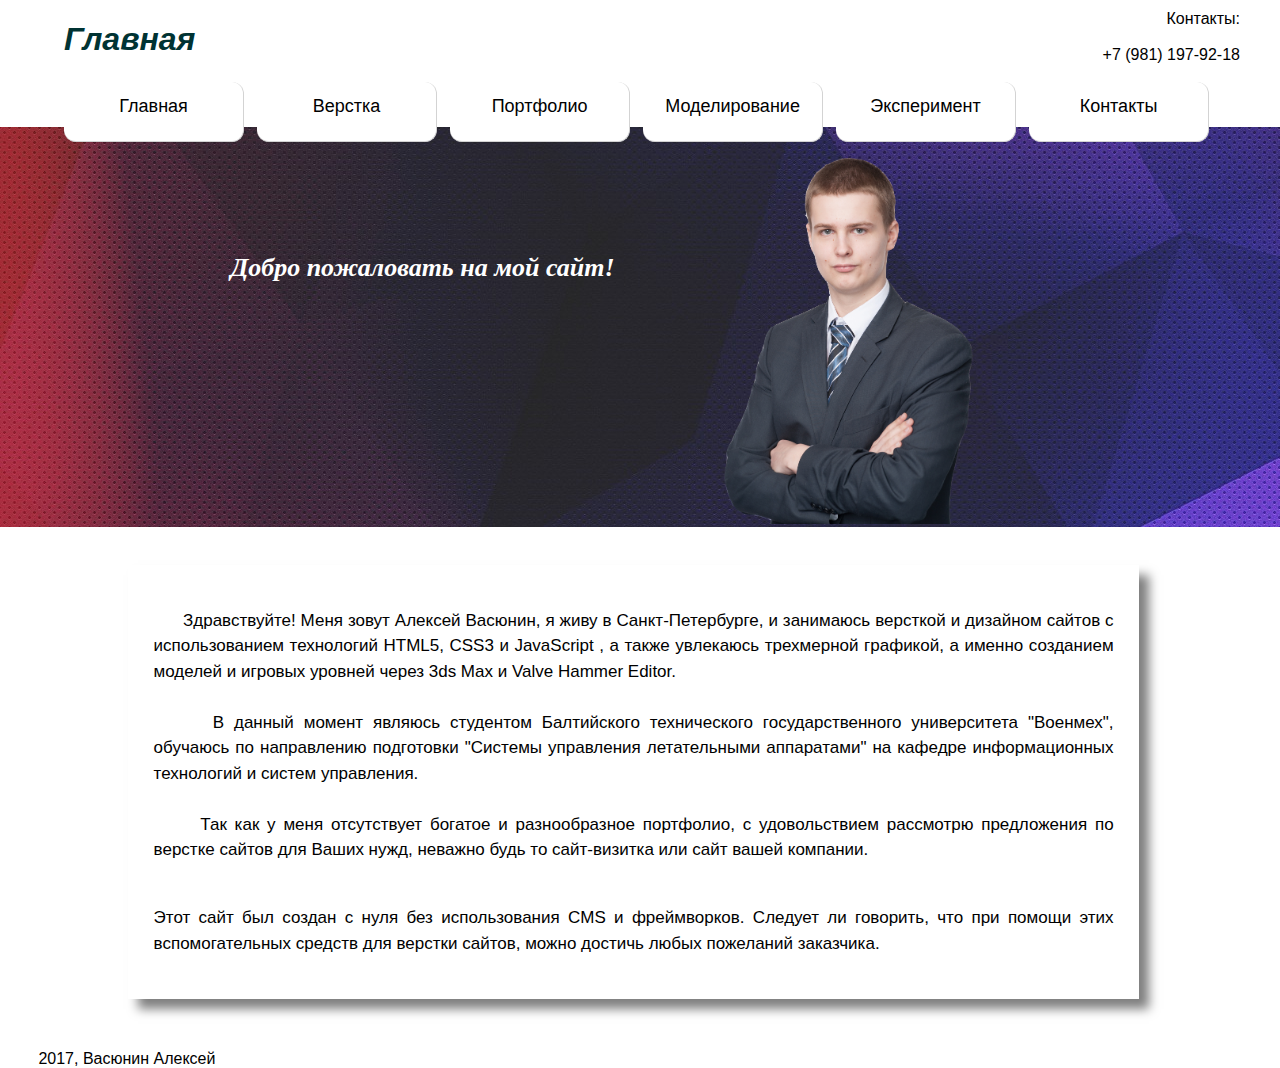
==== index.html @ ed502174 "Update index.html" ====
<!DOCTYPE html>
<html>
	<head>
		<meta charset="utf-8">
		<meta http-equiv="Cache-Control" content="no-cache">
		<link rel="stylesheet" type="text/css" href="common.css">
		<link rel="stylesheet" type="text/css" href="fonts.css">
		<link rel="stylesheet" type="text/css" href="stylesheets/style_index.css">
		<title>Главная</title>
		<!--Для Internet Explorer-->
		<link rel="icon" type="image/vnd.microsoft.icon" href="images/favicon.ico">
		<!--Для браузеров-->
		<link rel="shortcut icon" type="image/x-icon" href="images/favicon.ico">
	</head>
	<body>
		<div class="header">
			<div class="header_left">
				<h1 style="color:#003333"><i>Главная</i></h1>
			</div>
			<div class="header_right">
				Контакты:<br><br>
				+7 (981) 197-92-18
				<!--<a title="Перейти на мою страницу ВКонтакте" href="https://vk.com/missing_id">Страница ВКонтакте</a>-->
			</div>
		</div>
		<div class="menu">
			<a name="menu_link_a" href="index.html"><div class="menu_button first_button">Главная</div></a>
			<a name="menu_link_a" href="layout.html"><div class="menu_button">Верстка</div></a>
			<a name="menu_link_a" href="portfolio.html"><div class="menu_button">Портфолио</div></a>
			<a name="menu_link_a" href="modelling.html"><div class="menu_button">Моделирование</div></a>
			<a name="menu_link_a" href="experiment.html"><div class="menu_button">Эксперимент</div></a>
			<a name="menu_link_a" href="feedback.html"><div class="menu_button">Контакты</div></a>
		</div>
		<div class="photo_block">
			<p class="quote">Добро пожаловать на мой сайт!</p>
			<div class="helper_div">
				<img class="new_me" src="images/me_2.png" oncontextmenu="return false;">
			</div>
		</div>
		<div class="main">
			<p align="justify" style="font-size: 17px; line-height: 1.5;">&nbsp;&nbsp;&nbsp;&nbsp;&nbsp;&nbsp;Здравствуйте! Меня зовут Алексей Васюнин, я живу в Санкт-Петербурге, и занимаюсь версткой и дизайном сайтов с использованием технологий HTML5, CSS3 и JavaScript
				, а также увлекаюсь трехмерной графикой, а именно созданием моделей и игровых уровней через 3ds Max и Valve Hammer Editor.<br><br>
				&nbsp;&nbsp;&nbsp;&nbsp;&nbsp;&nbsp;В данный момент являюсь студентом Балтийского технического государственного университета "Военмех", обучаюсь по направлению подготовки "Системы управления летательными аппаратами" на кафедре информационных технологий и систем управления.<br><br>
				&nbsp;&nbsp;&nbsp;&nbsp;&nbsp;&nbsp;Так как у меня отсутствует богатое и разнообразное портфолио, с удовольствием рассмотрю предложения по верстке сайтов для Ваших нужд, неважно будь то сайт-визитка или сайт вашей компании.<br><br>
			<p align="justify" style="font-size: 17px; line-height: 1.5;">Этот сайт был создан с нуля без использования CMS и фреймворков. Следует ли говорить, 
			что при помощи этих вспомогательных средств для верстки сайтов, можно достичь любых пожеланий заказчика.</p>
		</div>
		<span style="padding-left: 3%;">2017, Васюнин Алексей</span> 
		<!--
		<script src="javascripts/main.js"></script>
		-->
	</body>
</html>
---- common.css ----
body {
	background-image: url("BackgroundS.jpg");
	background-attachment: fixed;
	margin: 0px;
	font-family: "PT Sans", sans-serif;
}

a:hover {
	color: red;
	cursor:pointer;		
}

.header {
	width:100%;
	height:82px;
	background-image: url("BackgroundS.jpg");
	background-position: 50% 80%;
}

.header_left {
	margin-left: 5%;
	float: left;
	width: 68%;
	height: 80px;
	text-align: left;
}

.header_right {
	padding-top: 10px;
	margin-right: 40px;
	float: right;
	width: 20%;
	height: 70px;
	color: black;
	text-align: right;
}

.menu {
  background-image: url("BackgroundS.jpg");
  background-position: 50% 84%;
  height: 45px;
  width: 100%;
}

.first_button {
	margin-left: 5%;
}

.menu_button {
  background-color: white;
  border-bottom: 1px solid lightgray;
  border-radius: 12px;
  float:left;
  width: 14%;
  height: 45px;
  color: black;
  border-right: 1px solid lightgray;
  text-align:center;
  padding-top: 14px;
  margin-right:1%;
  font-size: 18px;
}

.menu_button:hover {
	color: green;
	border-top: 4px solid green;
}
/*--------------------------ОБЩЕЕ----------------------*/

.photo_block {
  background-image: url(images/new_background.jpg);
  width: 100%;
  height: 400px;
}

.helper_div {
  position:absolute;
  right: 10%;
  float: right;
  width: 35%;
  height:398px;
  /*padding-right: 10%;*/
}

.new_me {
  float:bottom;
  width:270px;
}

.quote {
  position:absolute;
  font-family: Book Antiqua;
  font-size: 26px;
  font-weight: bold;
  font-style: italic;
  color: white;
  float:left;
  padding-left: 18%;
  text-align:left;
  padding-top: 100px;
}

.main {
	width: 75%; 
	padding: 2%; 
	margin-left: 10%; 
	margin-top: 3%;
	margin-bottom: 4%;
	box-shadow: 10px 10px 10px rgba(0,0,0,0.5);
	background-color: white;
}
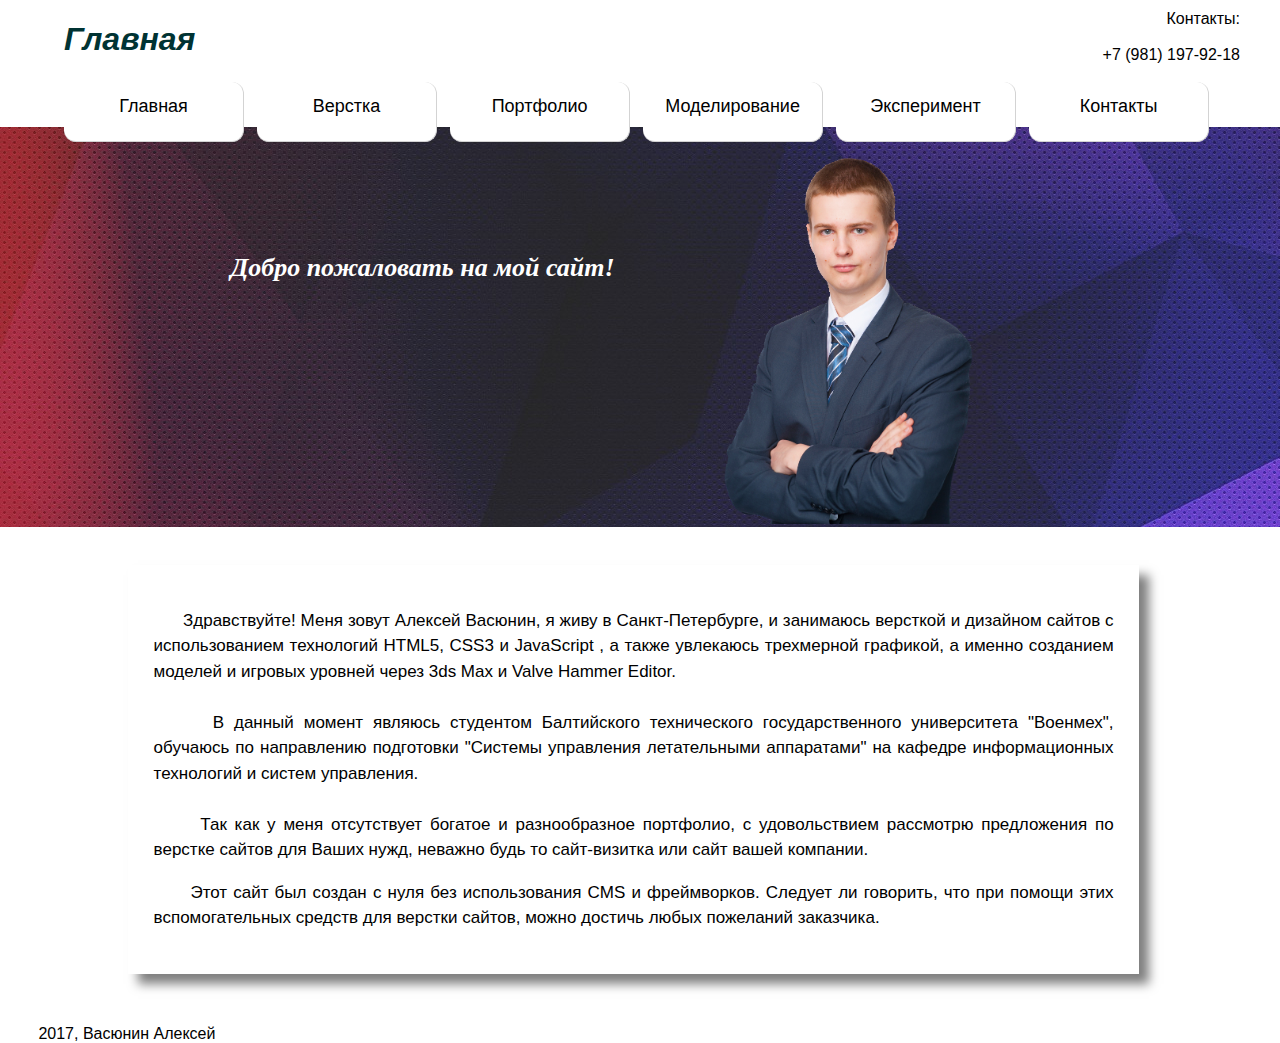
==== commit 07dc33f1: "Update index.html" ====
--- a/index.html
+++ b/index.html
@@ -41,11 +41,13 @@
 			<p align="justify" style="font-size: 17px; line-height: 1.5;">&nbsp;&nbsp;&nbsp;&nbsp;&nbsp;&nbsp;Здравствуйте! Меня зовут Алексей Васюнин, я живу в Санкт-Петербурге, и занимаюсь версткой и дизайном сайтов с использованием технологий HTML5, CSS3 и JavaScript
 				, а также увлекаюсь трехмерной графикой, а именно созданием моделей и игровых уровней через 3ds Max и Valve Hammer Editor.<br><br>
 				&nbsp;&nbsp;&nbsp;&nbsp;&nbsp;&nbsp;В данный момент являюсь студентом Балтийского технического государственного университета "Военмех", обучаюсь по направлению подготовки "Системы управления летательными аппаратами" на кафедре информационных технологий и систем управления.<br><br>
-				&nbsp;&nbsp;&nbsp;&nbsp;&nbsp;&nbsp;Так как у меня отсутствует богатое и разнообразное портфолио, с удовольствием рассмотрю предложения по верстке сайтов для Ваших нужд, неважно будь то сайт-визитка или сайт вашей компании.<br><br>
-			<p align="justify" style="font-size: 17px; line-height: 1.5;">Этот сайт был создан с нуля без использования CMS и фреймворков. Следует ли говорить, 
+				&nbsp;&nbsp;&nbsp;&nbsp;&nbsp;&nbsp;Так как у меня отсутствует богатое и разнообразное портфолио, с удовольствием рассмотрю предложения по верстке сайтов для Ваших нужд, неважно будь то сайт-визитка или сайт вашей компании.<br>
+			<p align="justify" style="font-size: 17px; line-height: 1.5;">&nbsp;&nbsp;&nbsp;&nbsp;&nbsp;&nbsp;Этот сайт был создан с нуля без использования CMS и фреймворков. Следует ли говорить, 
 			что при помощи этих вспомогательных средств для верстки сайтов, можно достичь любых пожеланий заказчика.</p>
 		</div>
-		<span style="padding-left: 3%;">2017, Васюнин Алексей</span> 
+		<div class="footer">
+			<span style="padding-left: 3%;">2017, Васюнин Алексей</span>
+		</div>
 		<!--
 		<script src="javascripts/main.js"></script>
 		-->
--- a/stylesheets/style_index.css
+++ b/stylesheets/style_index.css
@@ -0,0 +1,42 @@
+.photo_block {
+  background-image: url(../images/new_background.jpg);
+  width: 100%;
+  height: 400px;
+}
+
+.helper_div {
+  position:absolute;
+  right: 10%;
+  float: right;
+  width: 35%;
+  height:398px;
+  /*padding-right: 10%;*/
+}
+
+.new_me {
+  float:bottom;
+  width:270px;
+}
+
+.quote {
+  position:absolute;
+  font-family: Book Antiqua;
+  font-size: 26px;
+  font-weight: bold;
+  font-style: italic;
+  color: white;
+  float:left;
+  padding-left: 18%;
+  text-align:left;
+  padding-top: 100px;
+}
+
+.main {
+	width: 75%; 
+	padding: 2%; 
+	margin-left: 10%; 
+	margin-top: 3%;
+	margin-bottom: 4%;
+	box-shadow: 10px 10px 10px rgba(0,0,0,0.5);
+	background-color: white;
+}
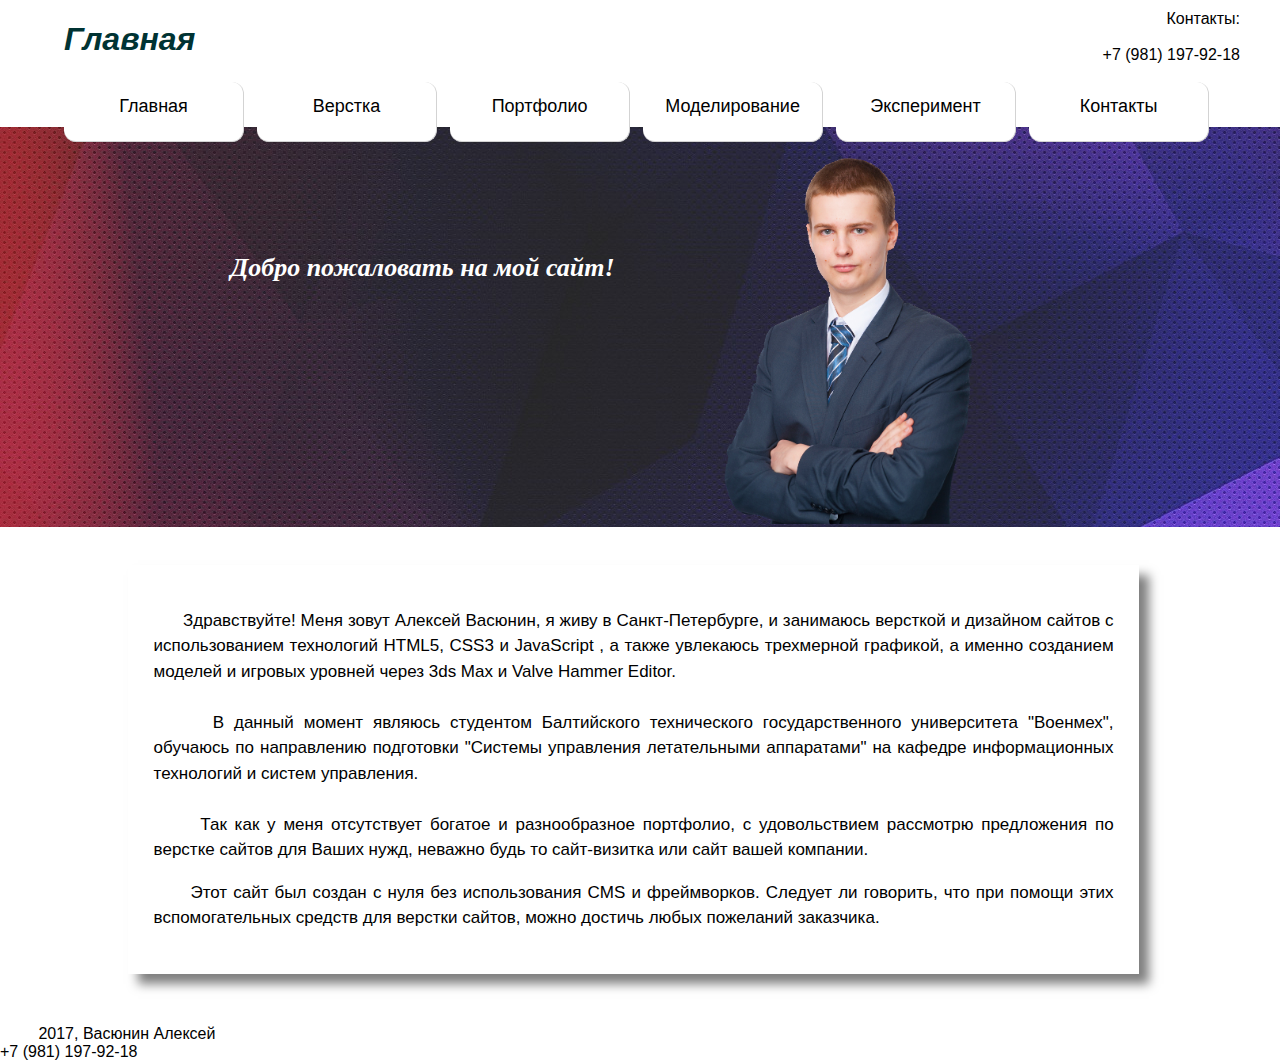
==== commit 4a3a03fe: "Update index.html" ====
--- a/index.html
+++ b/index.html
@@ -46,7 +46,12 @@
 			что при помощи этих вспомогательных средств для верстки сайтов, можно достичь любых пожеланий заказчика.</p>
 		</div>
 		<div class="footer">
-			<span style="padding-left: 3%;">2017, Васюнин Алексей</span>
+			<div class="footer_left">
+				<span style="padding-left: 3%;">2017, Васюнин Алексей</span>
+			</div>
+			<div class="footer_right">
+				<span style="padding-right: 3%;"> +7 (981) 197-92-18</span>
+			</div>
 		</div>
 		<!--
 		<script src="javascripts/main.js"></script>
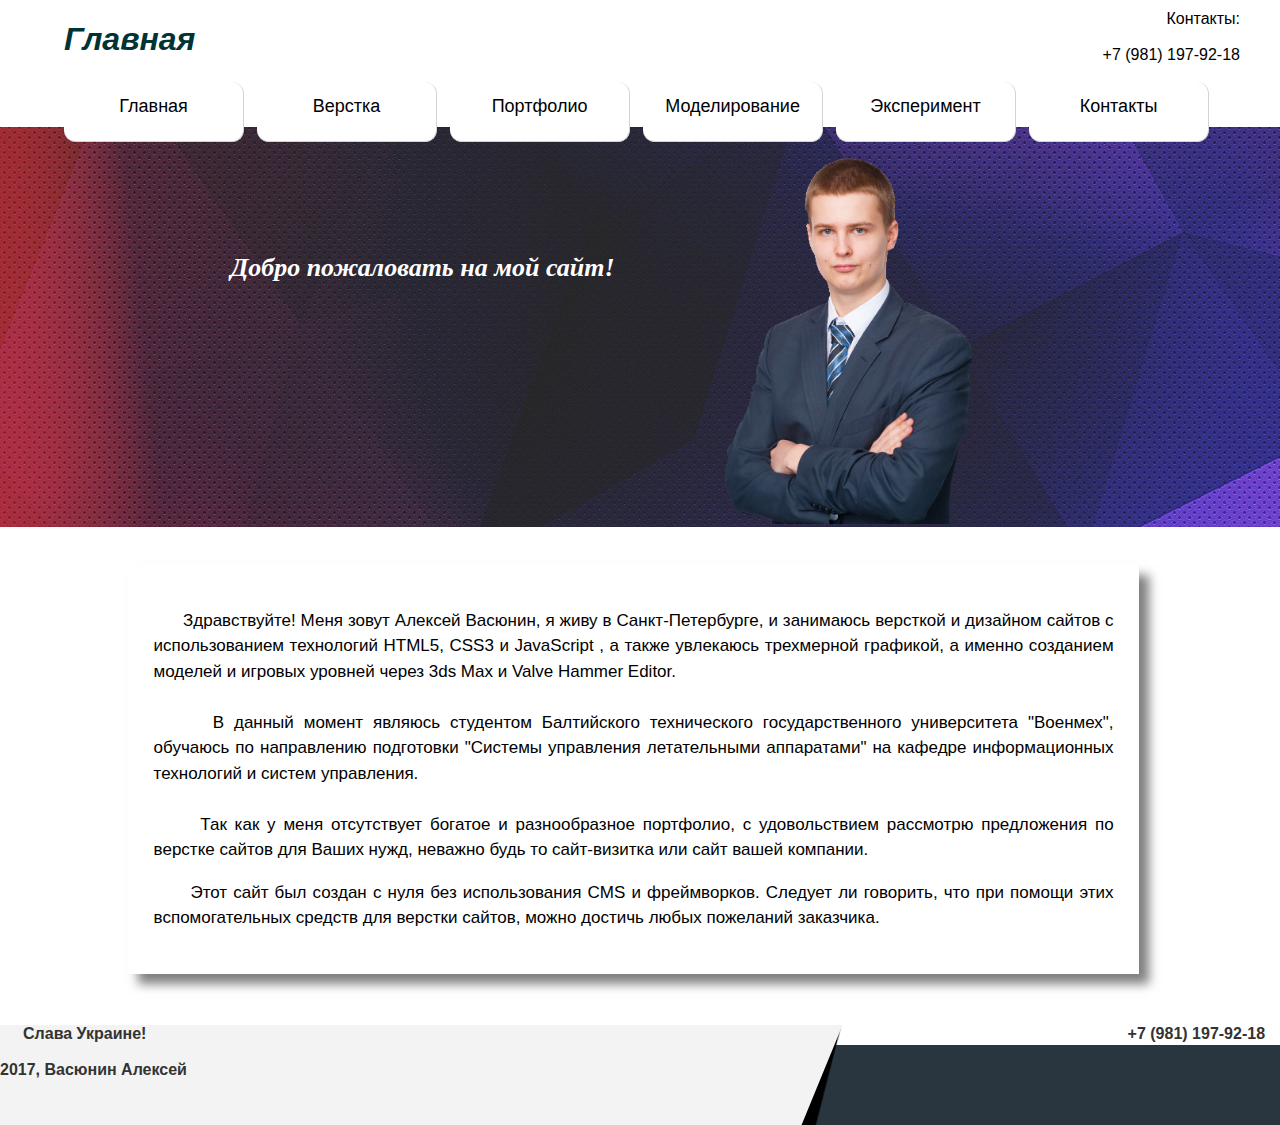
==== commit 5c9a0090: "Update index.html" ====
--- a/index.html
+++ b/index.html
@@ -47,7 +47,10 @@
 		</div>
 		<div class="footer">
 			<div class="footer_left">
-				<span style="padding-left: 3%;">2017, Васюнин Алексей</span>
+				<span style="padding-left: 3%;">
+					Cлава Украине!<br><br>
+					2017, Васюнин Алексей
+				</span>
 			</div>
 			<div class="footer_right">
 				<span style="padding-right: 3%;"> +7 (981) 197-92-18</span>
--- a/common.css
+++ b/common.css
@@ -65,47 +65,28 @@
 	color: green;
 	border-top: 4px solid green;
 }
-/*--------------------------ОБЩЕЕ----------------------*/
 
-.photo_block {
-  background-image: url(images/new_background.jpg);
-  width: 100%;
-  height: 400px;
+.footer {
+	width: 100%;
+	height: 100px;
+	background-image: url(../images/footer_background.png);
+	background-position: 0% 0%;
+	font-weight: bold;
+	font-size: 16px;
 }
 
-.helper_div {
-  position:absolute;
-  right: 10%;
-  float: right;
-  width: 35%;
-  height:398px;
-  /*padding-right: 10%;*/
+.footer_left {
+	color: #333333;
+	float: left;
+	width: 60%;
+	height: 100px;
+	text-align: left;
 }
 
-.new_me {
-  float:bottom;
-  width:270px;
+.footer_right {
+	color: #333333;
+	float: right;
+	width: 39%;
+	height: 100px;
+	text-align: right;
 }
-
-.quote {
-  position:absolute;
-  font-family: Book Antiqua;
-  font-size: 26px;
-  font-weight: bold;
-  font-style: italic;
-  color: white;
-  float:left;
-  padding-left: 18%;
-  text-align:left;
-  padding-top: 100px;
-}
-
-.main {
-	width: 75%; 
-	padding: 2%; 
-	margin-left: 10%; 
-	margin-top: 3%;
-	margin-bottom: 4%;
-	box-shadow: 10px 10px 10px rgba(0,0,0,0.5);
-	background-color: white;
-}
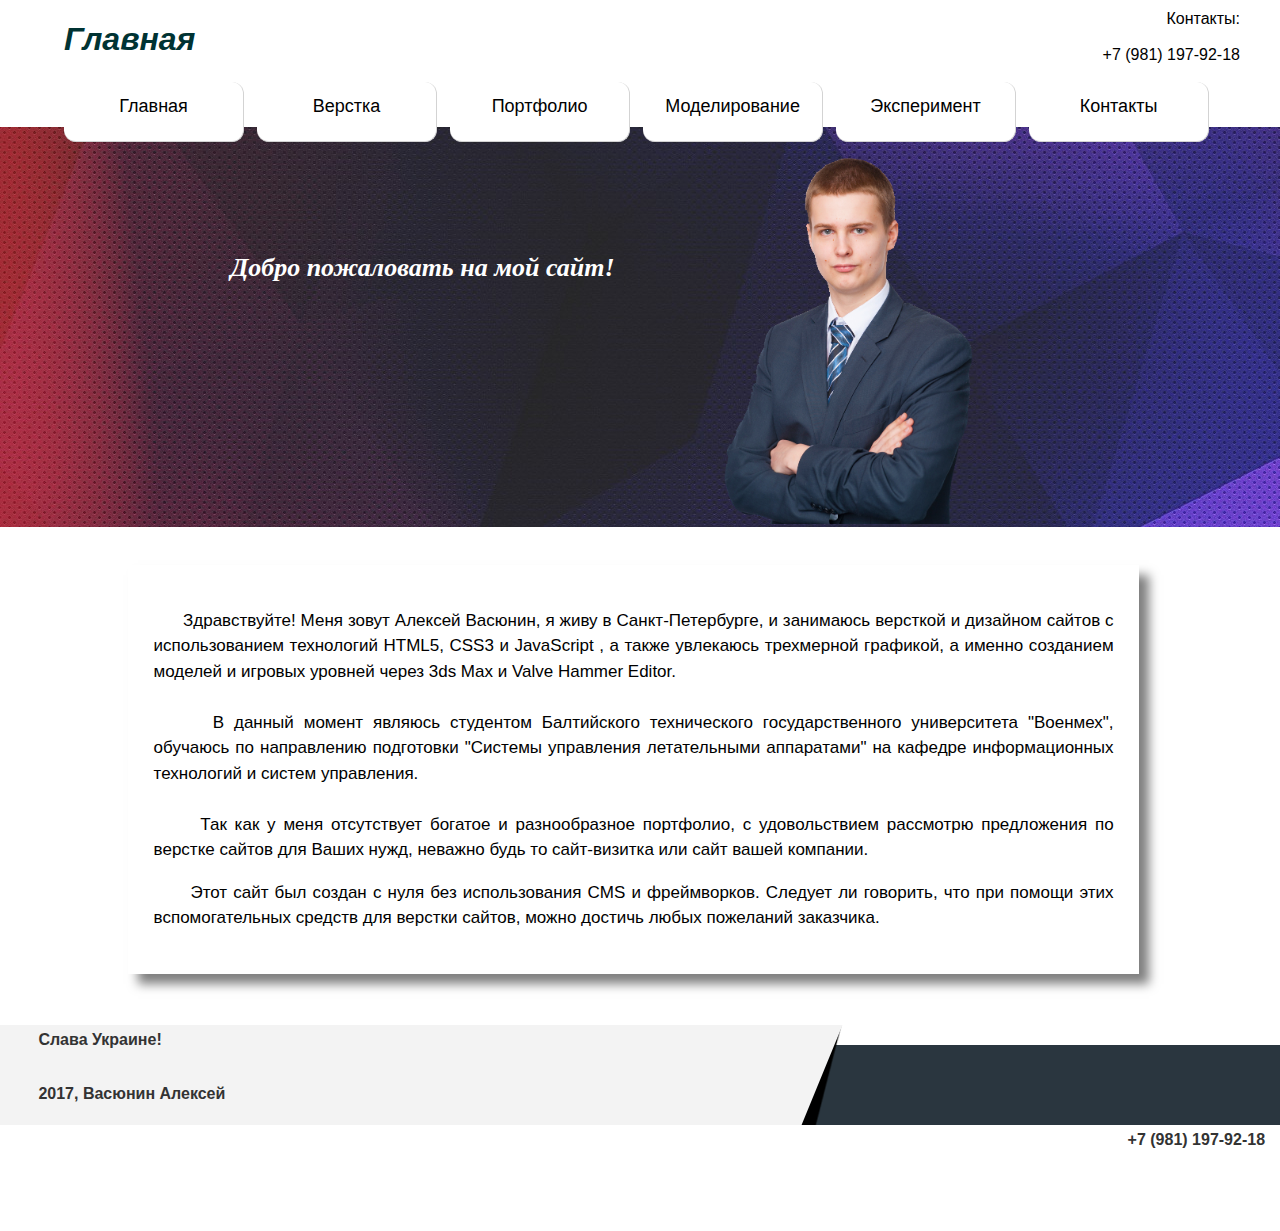
==== commit 459e7511: "Update index.html" ====
--- a/index.html
+++ b/index.html
@@ -46,11 +46,9 @@
 			что при помощи этих вспомогательных средств для верстки сайтов, можно достичь любых пожеланий заказчика.</p>
 		</div>
 		<div class="footer">
-			<div class="footer_left">
-				<span style="padding-left: 3%;">
-					Cлава Украине!<br><br>
+			<div class="footer_left" style="padding-left: 3%; padding-top: 6px;">
+					Cлава Украине!<br><br><br>
 					2017, Васюнин Алексей
-				</span>
 			</div>
 			<div class="footer_right">
 				<span style="padding-right: 3%;"> +7 (981) 197-92-18</span>
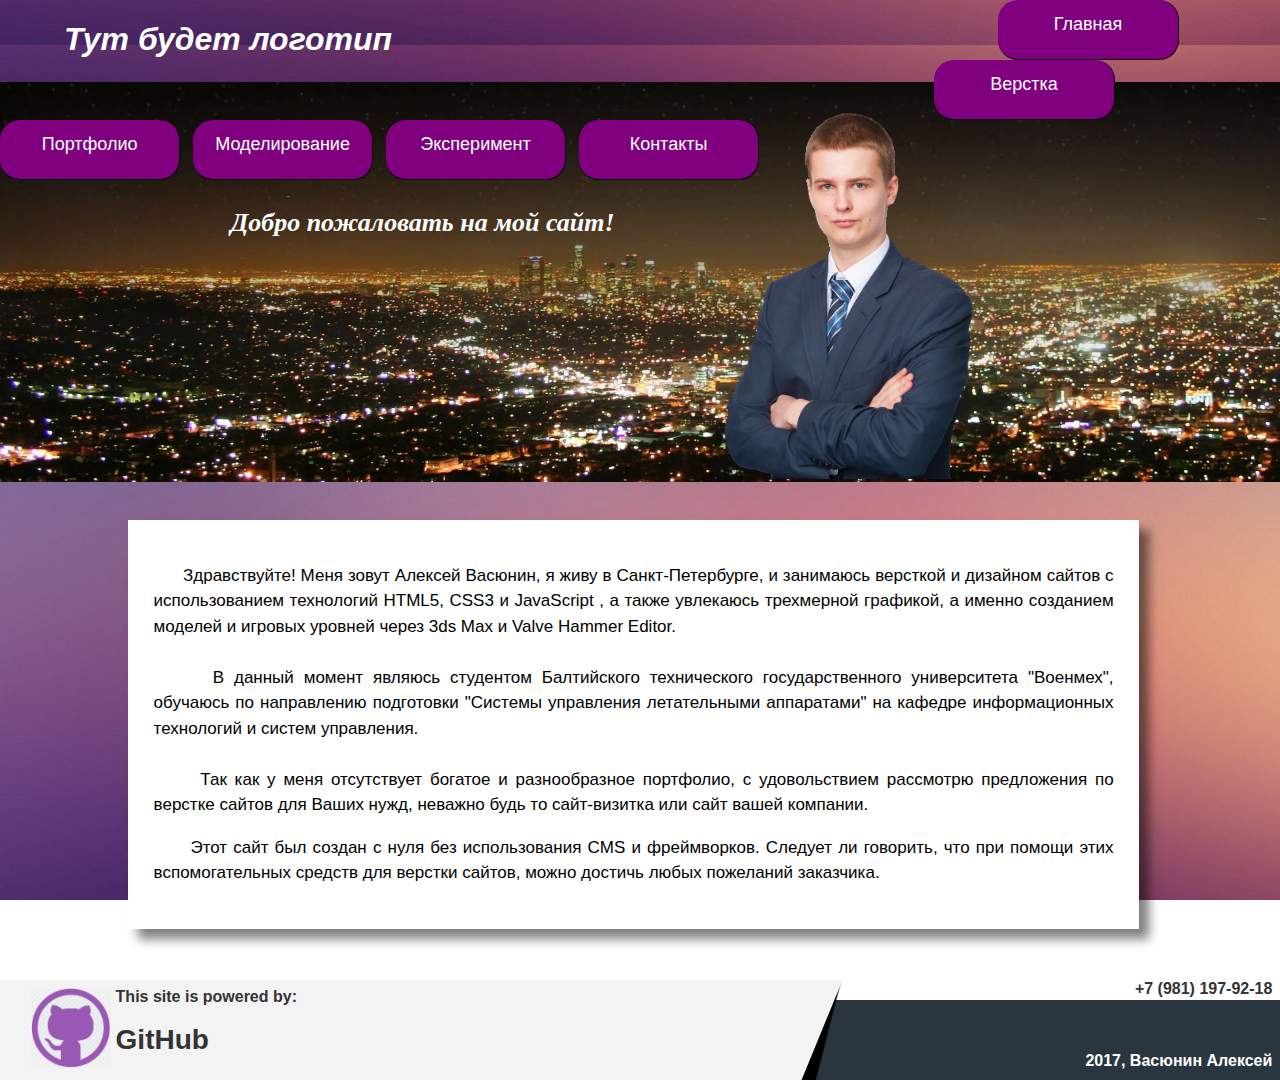
==== commit de8a7479: "Update index.html" ====
--- a/index.html
+++ b/index.html
@@ -15,21 +15,17 @@
 	<body>
 		<div class="header">
 			<div class="header_left">
-				<h1 style="color:#003333"><i>Главная</i></h1>
+				<h1 style="color: white"><i>Тут будет логотип</i></h1>
 			</div>
-			<div class="header_right">
-				Контакты:<br><br>
-				+7 (981) 197-92-18
-				<!--<a title="Перейти на мою страницу ВКонтакте" href="https://vk.com/missing_id">Страница ВКонтакте</a>-->
-			</div>
-		</div>
-		<div class="menu">
+			<div class="menu">
 			<a name="menu_link_a" href="index.html"><div class="menu_button first_button">Главная</div></a>
 			<a name="menu_link_a" href="layout.html"><div class="menu_button">Верстка</div></a>
 			<a name="menu_link_a" href="portfolio.html"><div class="menu_button">Портфолио</div></a>
-			<a name="menu_link_a" href="modelling.html"><div class="menu_button">Моделирование</div></a>
+			<a name="menu_link_a" href="modelling.html"><div class="menu_button modelling_button">Моделирование</div></a>
 			<a name="menu_link_a" href="experiment.html"><div class="menu_button">Эксперимент</div></a>
 			<a name="menu_link_a" href="feedback.html"><div class="menu_button">Контакты</div></a>
+			</div>
+				<!--<a title="Перейти на мою страницу ВКонтакте" href="https://vk.com/missing_id">Страница ВКонтакте</a>-->
 		</div>
 		<div class="photo_block">
 			<p class="quote">Добро пожаловать на мой сайт!</p>
@@ -46,12 +42,15 @@
 			что при помощи этих вспомогательных средств для верстки сайтов, можно достичь любых пожеланий заказчика.</p>
 		</div>
 		<div class="footer">
-			<div class="footer_left" style="padding-left: 3%; padding-top: 6px;">
-					Cлава Украине!<br><br><br>
-					2017, Васюнин Алексей
+			<div class="footer_left" style="padding-left: 2%; padding-top: 8px;">
+				<img src="images/github.png" align="left" hspace="5" style="width:80px;">
+					This site is powered by:<br><br>
+					<span style="font-size: 28px;"><b>GitHub</b></span>
 			</div>
 			<div class="footer_right">
 				<span style="padding-right: 3%;"> +7 (981) 197-92-18</span>
+				<br><br><br><br>
+				<span style="padding-right: 3%; color: white;">2017, Васюнин Алексей</span>
 			</div>
 		</div>
 		<!--
--- a/common.css
+++ b/common.css
@@ -1,5 +1,5 @@
 body {
-	background-image: url("BackgroundS.jpg");
+	background-image: url("images/BackgroundTest.jpg");
 	background-attachment: fixed;
 	margin: 0px;
 	font-family: "PT Sans", sans-serif;
@@ -13,7 +13,7 @@
 .header {
 	width:100%;
 	height:82px;
-	background-image: url("BackgroundS.jpg");
+	background-image: url("images/BackgroundTest.jpg");
 	background-position: 50% 80%;
 }
 
@@ -36,7 +36,7 @@
 }
 
 .menu {
-  background-image: url("BackgroundS.jpg");
+  background-image: url("images/BackgroundTest.jpg");
   background-position: 50% 84%;
   height: 45px;
   width: 100%;
@@ -47,14 +47,14 @@
 }
 
 .menu_button {
-  background-color: white;
-  border-bottom: 1px solid lightgray;
-  border-radius: 12px;
+  background-color: purple;
+  color: white;
+  border-bottom: 1px solid black;
+  border-radius: 20px;
   float:left;
   width: 14%;
   height: 45px;
-  color: black;
-  border-right: 1px solid lightgray;
+  border-right: 1px solid black;
   text-align:center;
   padding-top: 14px;
   margin-right:1%;
@@ -62,8 +62,8 @@
 }
 
 .menu_button:hover {
-	color: green;
-	border-top: 4px solid green;
+	color: black;
+	border-top: 2px solid black;
 }
 
 .footer {
@@ -78,15 +78,13 @@
 .footer_left {
 	color: #333333;
 	float: left;
-	width: 60%;
-	height: 100px;
+	width: 50%;
 	text-align: left;
 }
 
 .footer_right {
 	color: #333333;
 	float: right;
-	width: 39%;
-	height: 100px;
+	width: 20%;
 	text-align: right;
 }
--- a/stylesheets/style_index.css
+++ b/stylesheets/style_index.css
@@ -1,5 +1,7 @@
 .photo_block {
   background-image: url(../images/new_background.jpg);
+  background-size: cover;
+  background-position: 10% 60%;
   width: 100%;
   height: 400px;
 }
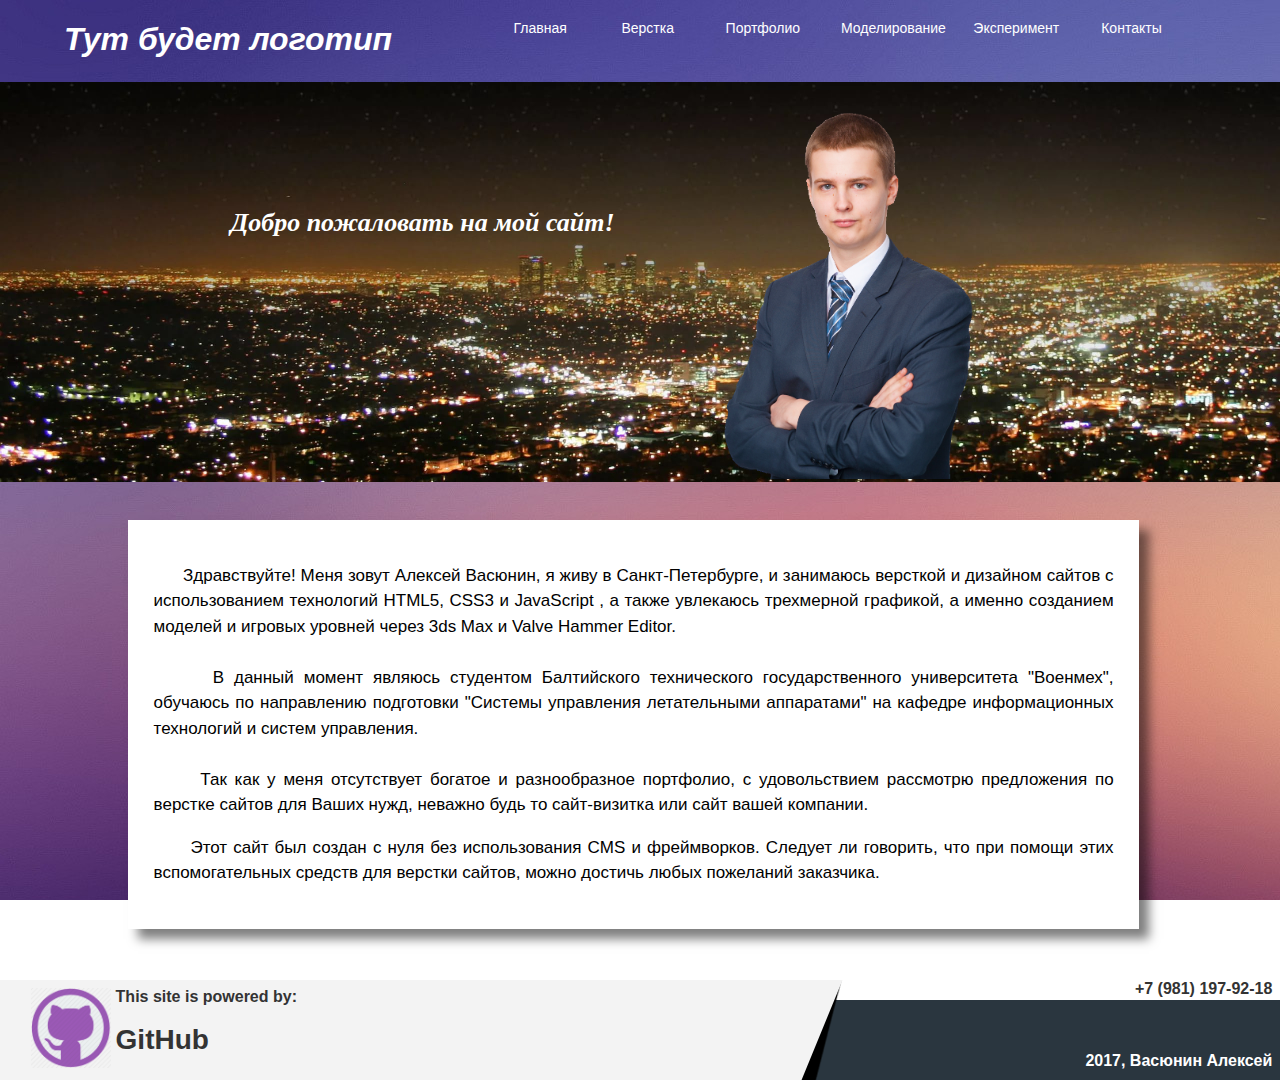
==== commit 9e6968dc: "Update index.html" ====
--- a/index.html
+++ b/index.html
@@ -41,7 +41,7 @@
 			<p align="justify" style="font-size: 17px; line-height: 1.5;">&nbsp;&nbsp;&nbsp;&nbsp;&nbsp;&nbsp;Этот сайт был создан с нуля без использования CMS и фреймворков. Следует ли говорить, 
 			что при помощи этих вспомогательных средств для верстки сайтов, можно достичь любых пожеланий заказчика.</p>
 		</div>
-		<div class="footer">
+		<div class="footer_scroll">
 			<div class="footer_left" style="padding-left: 2%; padding-top: 8px;">
 				<img src="images/github.png" align="left" hspace="5" style="width:80px;">
 					This site is powered by:<br><br>
--- a/common.css
+++ b/common.css
@@ -1,5 +1,5 @@
 body {
-	background-image: url("images/BackgroundTest.jpg");
+	background-image: url("../images/BackgroundTest.jpg");
 	background-attachment: fixed;
 	margin: 0px;
 	font-family: "PT Sans", sans-serif;
@@ -13,60 +13,67 @@
 .header {
 	width:100%;
 	height:82px;
-	background-image: url("images/BackgroundTest.jpg");
+	/*background-image: url("../images/BackgroundTest.jpg");*/
 	background-position: 50% 80%;
 }
 
 .header_left {
 	margin-left: 5%;
 	float: left;
-	width: 68%;
+	width: 30%;
 	height: 80px;
 	text-align: left;
 }
 
-.header_right {
-	padding-top: 10px;
+.menu {
+	position: absolute;
+	left: 35%;
 	margin-right: 40px;
 	float: right;
-	width: 20%;
-	height: 70px;
-	color: black;
-	text-align: right;
+	width: 60%;
+	height: 80px;
 }
 
-.menu {
-  background-image: url("images/BackgroundTest.jpg");
-  background-position: 50% 84%;
-  height: 45px;
-  width: 100%;
+.menu_button {
+ 	background-color: transparent;
+	color: white;
+ 	float:left;
+ 	width: 14%;
+	height: 78px;
+  	text-align: center;
+  	padding-top: 20px;
+  	margin-right:1%;
+        font-size: 14px;
 }
 
 .first_button {
 	margin-left: 5%;
+	margin-right: 0%;
 }
 
-.menu_button {
-  background-color: purple;
-  color: white;
-  border-bottom: 1px solid black;
-  border-radius: 20px;
-  float:left;
-  width: 14%;
-  height: 45px;
-  border-right: 1px solid black;
-  text-align:center;
-  padding-top: 14px;
-  margin-right:1%;
-  font-size: 18px;
+.modelling_button {
+	margin-right:2%;
+	margin-left:2%;
 }
 
 .menu_button:hover {
 	color: black;
-	border-top: 2px solid black;
+	border-top: 4px solid black;
 }
 
 .footer {
+	position: absolute;
+	bottom: 0px;
+	left: 0px;
+	width: 100%;
+	height: 100px;
+	background-image: url(../images/footer_background.png);
+	background-position: 0% 0%;
+	font-weight: bold;
+	font-size: 16px;
+}
+
+.footer_scroll {
 	width: 100%;
 	height: 100px;
 	background-image: url(../images/footer_background.png);
@@ -88,3 +95,4 @@
 	width: 20%;
 	text-align: right;
 }
+
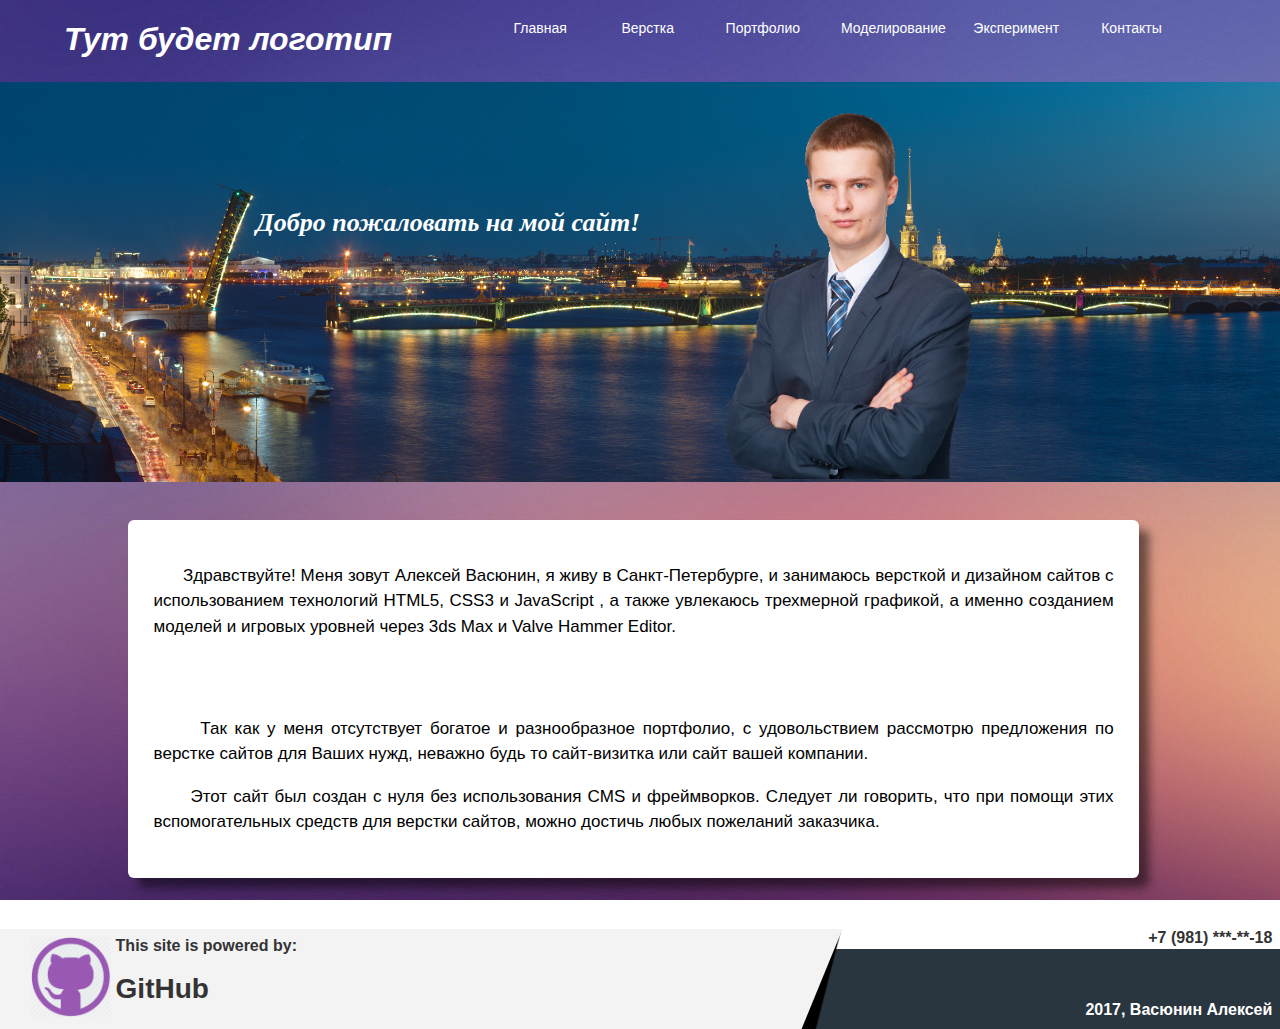
==== commit f32bce30: "Update index.html" ====
--- a/index.html
+++ b/index.html
@@ -36,7 +36,7 @@
 		<div class="main">
 			<p align="justify" style="font-size: 17px; line-height: 1.5;">&nbsp;&nbsp;&nbsp;&nbsp;&nbsp;&nbsp;Здравствуйте! Меня зовут Алексей Васюнин, я живу в Санкт-Петербурге, и занимаюсь версткой и дизайном сайтов с использованием технологий HTML5, CSS3 и JavaScript
 				, а также увлекаюсь трехмерной графикой, а именно созданием моделей и игровых уровней через 3ds Max и Valve Hammer Editor.<br><br>
-				&nbsp;&nbsp;&nbsp;&nbsp;&nbsp;&nbsp;В данный момент являюсь студентом Балтийского технического государственного университета "Военмех", обучаюсь по направлению подготовки "Системы управления летательными аппаратами" на кафедре информационных технологий и систем управления.<br><br>
+				&nbsp;&nbsp;&nbsp;&nbsp;&nbsp;&nbsp;<br><br>
 				&nbsp;&nbsp;&nbsp;&nbsp;&nbsp;&nbsp;Так как у меня отсутствует богатое и разнообразное портфолио, с удовольствием рассмотрю предложения по верстке сайтов для Ваших нужд, неважно будь то сайт-визитка или сайт вашей компании.<br>
 			<p align="justify" style="font-size: 17px; line-height: 1.5;">&nbsp;&nbsp;&nbsp;&nbsp;&nbsp;&nbsp;Этот сайт был создан с нуля без использования CMS и фреймворков. Следует ли говорить, 
 			что при помощи этих вспомогательных средств для верстки сайтов, можно достичь любых пожеланий заказчика.</p>
@@ -48,7 +48,7 @@
 					<span style="font-size: 28px;"><b>GitHub</b></span>
 			</div>
 			<div class="footer_right">
-				<span style="padding-right: 3%;"> +7 (981) 197-92-18</span>
+				<span style="padding-right: 3%;"> +7 (981) ***-**-18</span>
 				<br><br><br><br>
 				<span style="padding-right: 3%; color: white;">2017, Васюнин Алексей</span>
 			</div>
--- a/common.css
+++ b/common.css
@@ -96,3 +96,13 @@
 	text-align: right;
 }
 
+.ya_map {
+	font-family: arial;
+	font-size: 12px;
+	color: #454545;
+}
+ 
+#map {
+	width: 660px;
+	height: 300px;
+}--- a/stylesheets/style_index.css
+++ b/stylesheets/style_index.css
@@ -28,12 +28,14 @@
   font-style: italic;
   color: white;
   float:left;
-  padding-left: 18%;
+  padding-left: 20%;
   text-align:left;
   padding-top: 100px;
 }
 
 .main {
+	border-radius: 6px;
+	font-family: "Verdana", sans-serif;
 	width: 75%; 
 	padding: 2%; 
 	margin-left: 10%; 
